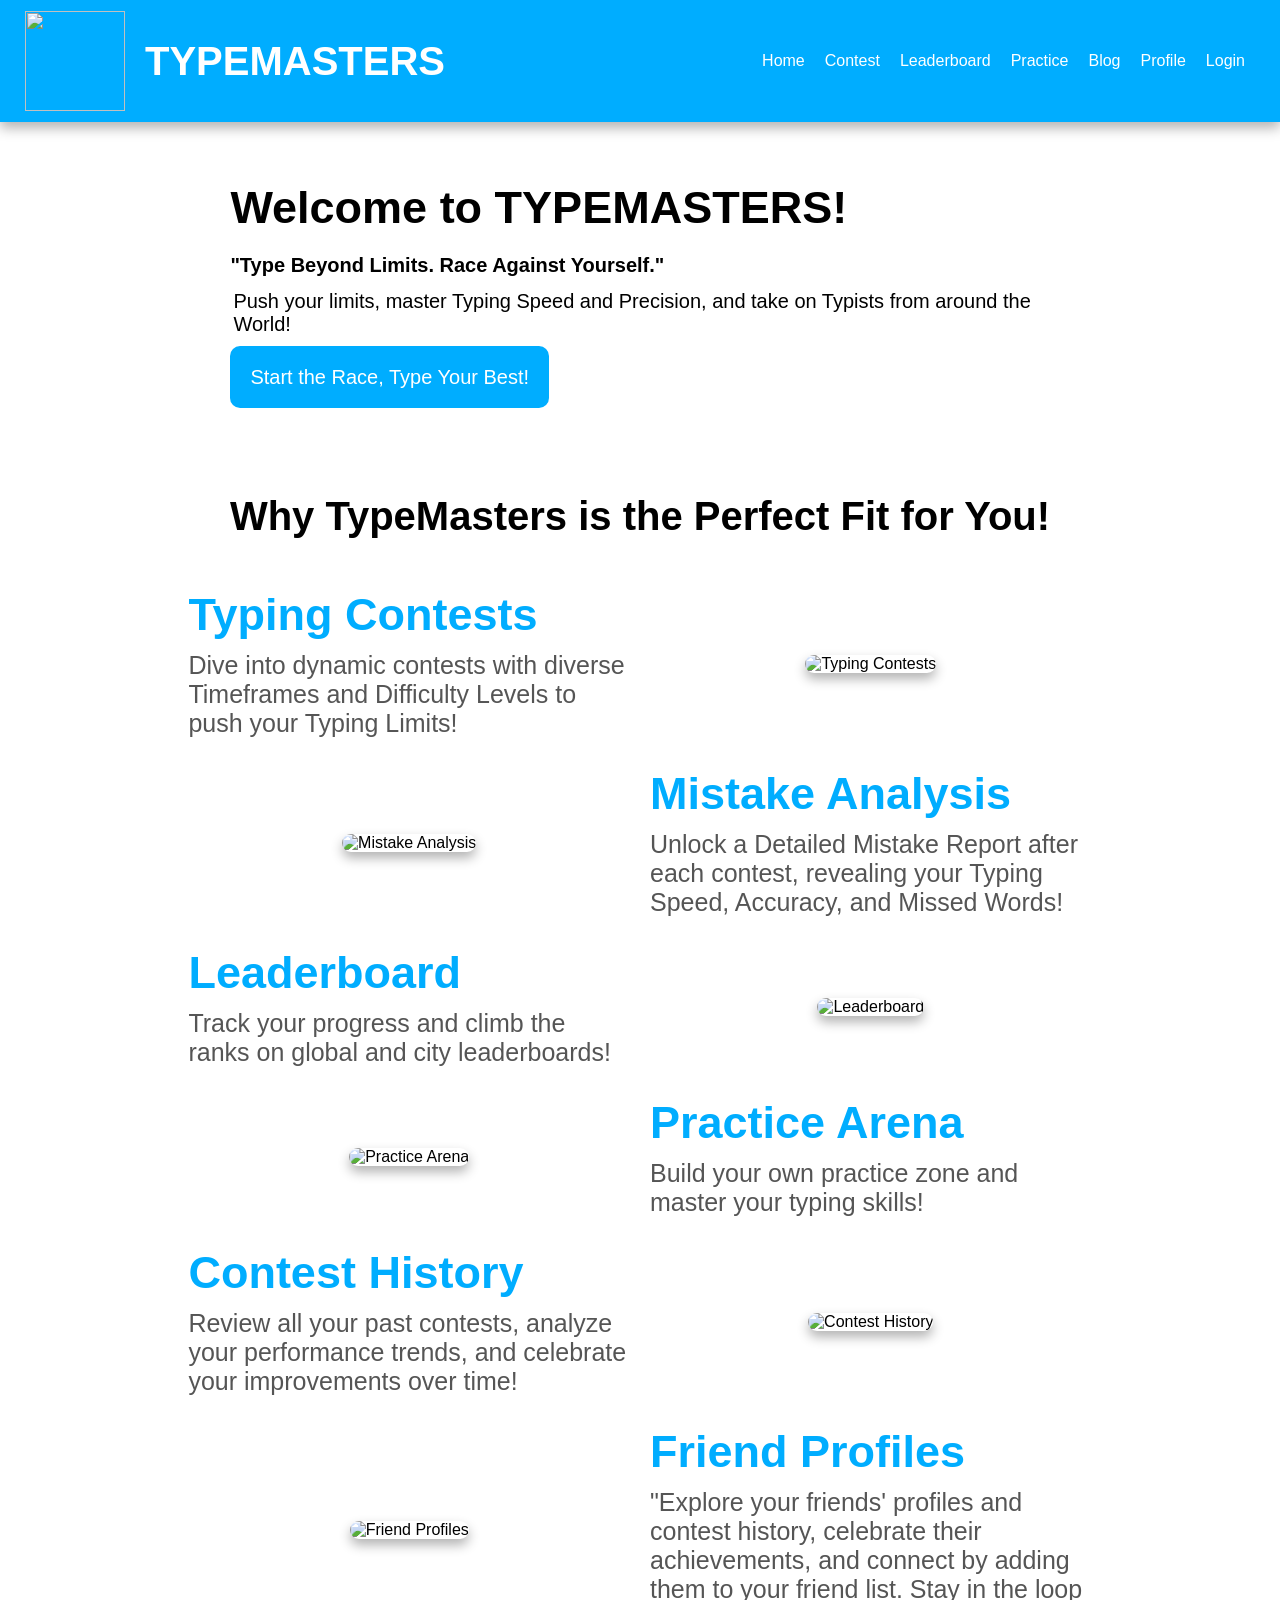
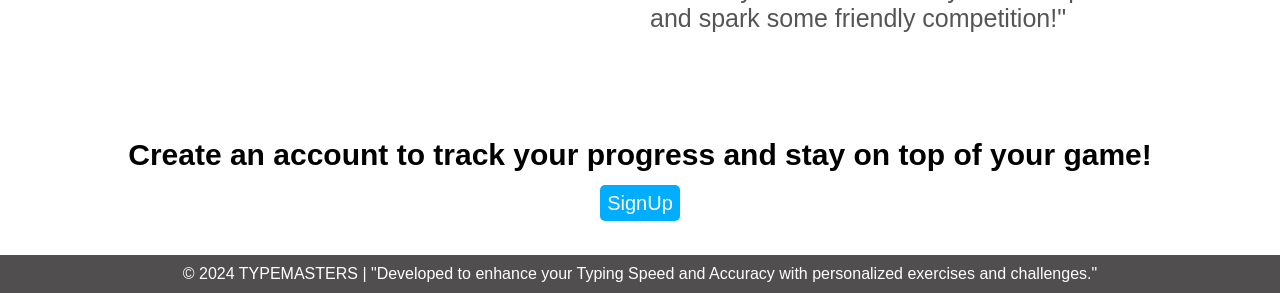
==== index.html @ 099f63d2 "Add files via upload" ====
<!DOCTYPE html>
<html lang="en">

<head>
    <meta charset="UTF-8">
    <meta name="viewport" content="width=device-width, initial-scale=1.0">
    <title>TYPEMASTERS</title>
    <link rel="stylesheet" href="index.css">
</head>

<body>
    <header>
        <nav>
            <div class="logo">
                <img class="logo-img" src="https://images.deepai.org/art-image/9d986968ae8f487c84fa39762bcf5559/create-a-logo-for-a-typing-contest-website-na_BJv7UmD.jpg" alt="">
                TYPEMASTERS
            </div>
            <ul class="options">
                <li><a href="index.html">Home</a></li>
                <li><a href="contest.html">Contest</a></li>
                <li><a href="leaderboard.html">Leaderboard</a></li>
                <li><a href="practice.html">Practice</a></li>
                <li><a href="blog.html">Blog</a></li>
                <li><a href="profile.html">Profile</a></li>
                <li><a href="login.html">Login</a></li>
            </ul>
        </nav>
    </header>
    <main>
        <section class="intro">
            <div class="welcome">
                <h1>Welcome to TYPEMASTERS!</h1>
                <h3>"Type Beyond Limits. Race Against Yourself."</h3>
                <p>Push your limits, master Typing Speed and Precision, and take on Typists from around the World!</p>
                <a href="contest.html" class="contest-btn">Start the Race, Type Your Best!</a>
            </div>
        </section>

        <section class="impfeatures">
            <h2>Why TypeMasters is the Perfect Fit for You!</h2>
            <div class="features">
                <div class="feature">
                    <div class="feature-text">
                        <h3>Typing Contests</h3>
                        <p>Dive into dynamic contests with diverse Timeframes and Difficulty Levels to push your Typing Limits!</p>
                    </div>
                    <div class="feature-image">
                        <img class="feature-img" src="https://files.oaiusercontent.com/file-AwBDMj4TpchexEAL1ELpPj?se=2025-01-03T10%3A58%3A08Z&sp=r&sv=2024-08-04&sr=b&rscc=max-age%3D604800%2C%20immutable%2C%20private&rscd=attachment%3B%20filename%3D7272401b-98e3-4ee9-873a-357aa811d3bc.webp&sig=gUfW/WrdKpYaUsQmzNGsPavuOPssfw685fQ52webMfQ%3D" alt="Typing Contests">
                    </div>
                </div>
                <div class="feature reverse">
                    <div class="feature-text">
                        <h3>Mistake Analysis</h3>
                        <p>Unlock a Detailed Mistake Report after each contest, revealing your Typing Speed, Accuracy, and Missed Words!</p>
                    </div>
                    <div class="feature-image">
                        <img class="feature-img" src="https://files.oaiusercontent.com/file-LFsFb6ZkTdsz5mNkPVTgpT?se=2025-01-03T10%3A54%3A58Z&sp=r&sv=2024-08-04&sr=b&rscc=max-age%3D604800%2C%20immutable%2C%20private&rscd=attachment%3B%20filename%3D87f3a6a5-dc9e-456d-b8d4-88bdc8579409.webp&sig=/9orumd11dXH1FPEWHeLwh2lUEfI2sFUG6lhHfM9CiU%3D" alt="Mistake Analysis">
                    </div>
                </div>
                <div class="feature">
                    <div class="feature-text">
                        <h3>Leaderboard</h3>
                        <p>Track your progress and climb the ranks on global and city leaderboards!</p>
                    </div>
                    <div class="feature-image">
                        <img class="feature-img" src="https://files.oaiusercontent.com/file-GiicfCZswCYoLSz5Jz37pz?se=2025-01-03T11%3A03%3A41Z&sp=r&sv=2024-08-04&sr=b&rscc=max-age%3D604800%2C%20immutable%2C%20private&rscd=attachment%3B%20filename%3D51196d2b-58c2-40b7-99ce-5137a13558eb.webp&sig=s16Lqq%2BUZHRuTl4T55ZWiwcqPOWOAlcMeXOTZpC15H0%3D" alt="Leaderboard">
                    </div>
                </div>
                <div class="feature reverse">
                    <div class="feature-text">
                        <h3>Practice Arena</h3>
                        <p>Build your own practice zone and master your typing skills!</p>
                    </div>
                    <div class="feature-image">
                        <img class="feature-img" src="https://files.oaiusercontent.com/file-AEfCcbFUkEe7YzJxfcKWcS?se=2025-01-03T11%3A26%3A30Z&sp=r&sv=2024-08-04&sr=b&rscc=max-age%3D604800%2C%20immutable%2C%20private&rscd=attachment%3B%20filename%3D5125661a-076e-41a7-8b21-28ff7ef90e75.webp&sig=JJSsVG0ysHXSpNF9fdQ12sK%2BmQHCs/bAGzopenYlKbc%3D" alt="Practice Arena">
                    </div>
                </div>
                <div class="feature">
                    <div class="feature-text">
                        <h3>Contest History</h3>
                        <p>Review all your past contests, analyze your performance trends, and celebrate your improvements over time!</p>
                    </div>
                    <div class="feature-image">
                        <img class="feature-img" src="https://files.oaiusercontent.com/file-XGiKMJyX6PNnE1792JEjHE?se=2025-01-03T11%3A12%3A29Z&sp=r&sv=2024-08-04&sr=b&rscc=max-age%3D604800%2C%20immutable%2C%20private&rscd=attachment%3B%20filename%3Db068eb6a-d3fd-4226-84a7-ec6542675b28.webp&sig=0t8%2B4q0dgqHn6QrWrVKOY7jwoSHYX9i7eg1cdC/UlgQ%3D" alt="Contest History">
                    </div>
                </div>
                <div class="feature reverse">
                    <div class="feature-text">
                        <h3>Friend Profiles</h3>
                        <p>"Explore your friends' profiles and contest history, celebrate their achievements, and connect by adding them to your friend list. Stay in the loop and spark some friendly competition!"</p>
                    </div>
                    <div class="feature-image">
                        <img class="feature-img" src="https://files.oaiusercontent.com/file-WquCJuggGAobSAousTJCNt?se=2025-01-03T11%3A25%3A34Z&sp=r&sv=2024-08-04&sr=b&rscc=max-age%3D604800%2C%20immutable%2C%20private&rscd=attachment%3B%20filename%3D86269c97-71b2-4189-b497-6034ea1fa243.webp&sig=qEPBz3w4EayBphmk7LjJLoBj6zjlthSIQ7nQ3/m90io%3D" alt="Friend Profiles">
                    </div>
                </div>
            </div>
        </section>
        

        <div class="signup">
            <h2>Create an account to track your progress and stay on top of your game!</h2>
            <a href="signup.html" class="signup">SignUp</a>
        </div>
    </main>

    <footer class="copyright">
        <p>&copy; 2024 TYPEMASTERS | "Developed to enhance your Typing Speed and Accuracy with personalized exercises and challenges."</p>
    </footer>
    <script src="home.js"></script>
</body>

</html>
---- index.css ----
* {
    margin: 0;
    padding: 0;
    font-family: "Poppins", sans-serif;
    box-sizing: border-box;
}

body {
    background-image: url('https://img.freepik.com/free-vector/watercolor-blue-background_23-2149320191.jpg');
    background-size: cover;
    background-repeat: no-repeat;
    background-position: center;
}

header {
    background-color: rgb(0 173 300);
    color: white;
    position: sticky;
    top: 0;
    padding: 11px 25px;
    box-shadow: 0 6px 12px rgba(0, 3, 1, 0.3);
}

nav {
    display: flex;
    justify-content: space-between;
    align-items: center;
}
.logo-img{
    height: 100px;
    width: 100px;
    margin-right: 20px;
}
.logo {
    font-size: 40px;
    color: white;
    display: flex;
    justify-content: space-between;
    font-weight: 800;
    align-content: stretch;
    align-items: center;
}

.options {
    display: flex;
    list-style: none;
}

.options li {
    padding: 10px;
}

.options li a {
    text-decoration: none;
    color: white;
}

.options a:hover {
    color: rgb(69, 63, 255);
}

.intro {
    display: flex;
    justify-content: flex-start;
    align-items: center;
    padding: 60px 18%;
}

.welcome {
    max-width: 70vw;
}

.welcome h1 {
    font-size: 45px;
    margin-bottom: 20px;
    color: black;
}

.welcome h3 {
    margin-bottom: 10px;
    font-size: 20px;
}

.welcome p {
    font-size: 20px;
    padding: 3px;
    font-weight: 500;
    margin-bottom: 27px;
}

.contest-btn {
    background-color: rgb(0, 173, 300);
    font-size: 20px;
    color: white;
    text-decoration: none;
    padding: 20px 20px;
    border-radius: 10px;
}

.impfeatures {
    padding: 45px 8%;
    text-align: center;
}

.impfeatures h2 {
    margin-bottom: 30px;
    font-size: 40px;
    color: black;
}

.features {
    display: flex;
    flex-direction: column;
    gap: 30px;
    padding: 20px 8%;
}

.feature {
    display: flex;
    align-items: center;
    gap: 20px;
}

.feature.reverse {
    flex-direction: row-reverse;
}

.feature-text {
    flex: 1;
    text-align: left;
}

.feature-text h3 {
    color: rgb(0, 173, 300);
    font-size: 45px;
    margin-bottom: 10px;
}

.feature-text p {
    color: #555;
    font-size: 25px;
}

.feature-image {
    flex: 1;
    text-align: center;
}

.feature-image img {
    max-width: 100%;
    border-radius: 10px;
    box-shadow: 0 6px 12px rgba(0, 3, 1, 0.3);
}

.signup {
    text-align: center;
    padding: 40px 10%;
}

.signup h2 {
    font-size: 30px;
    margin-bottom: 20px;
}

.signup a {
    font-size: 20px;
    background-color: rgb(0 173 300);
    padding: 7px;
    border-radius: 5px;
    text-decoration: none;
    color: white;
}

.copyright {
    padding: 10px;
    background-color: rgb(80, 78, 78);
    text-align: center;
    color: white;
}
.feature-img{
    height: 350px;
    width: 500px;
}
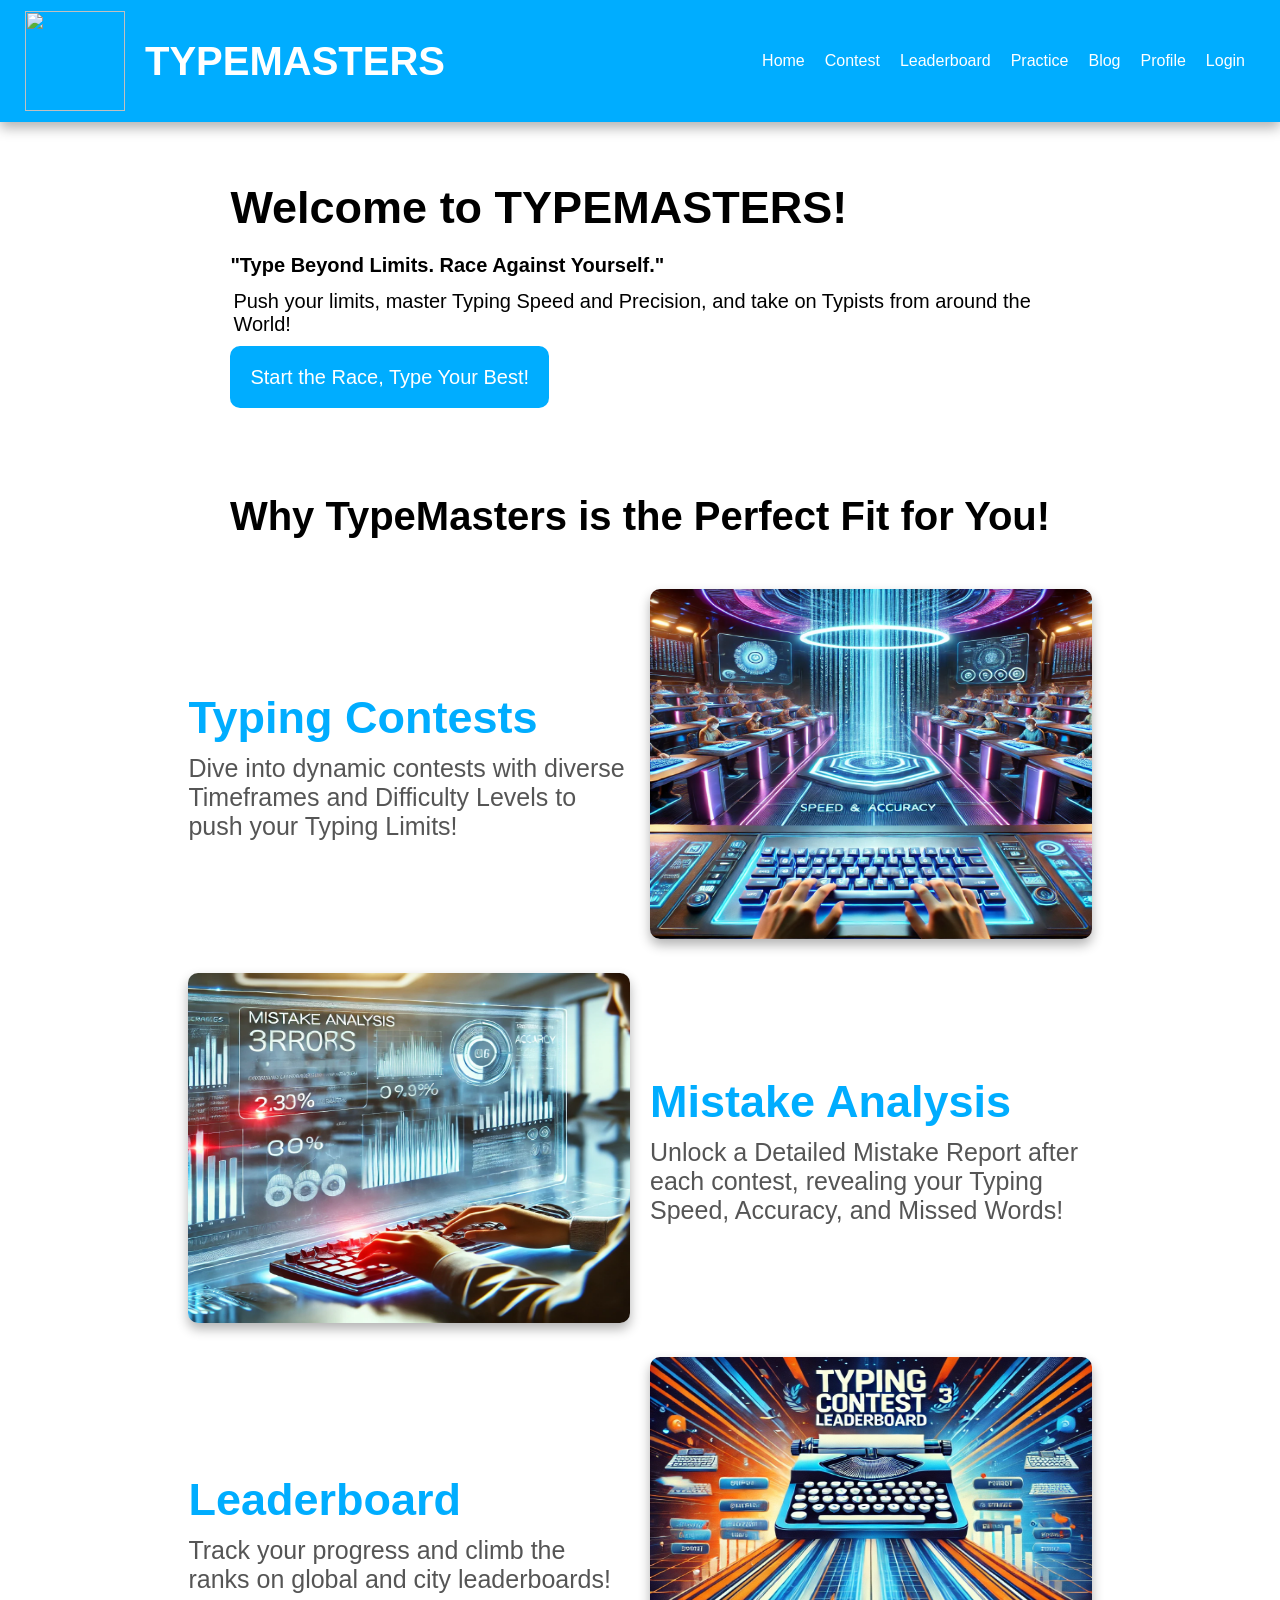
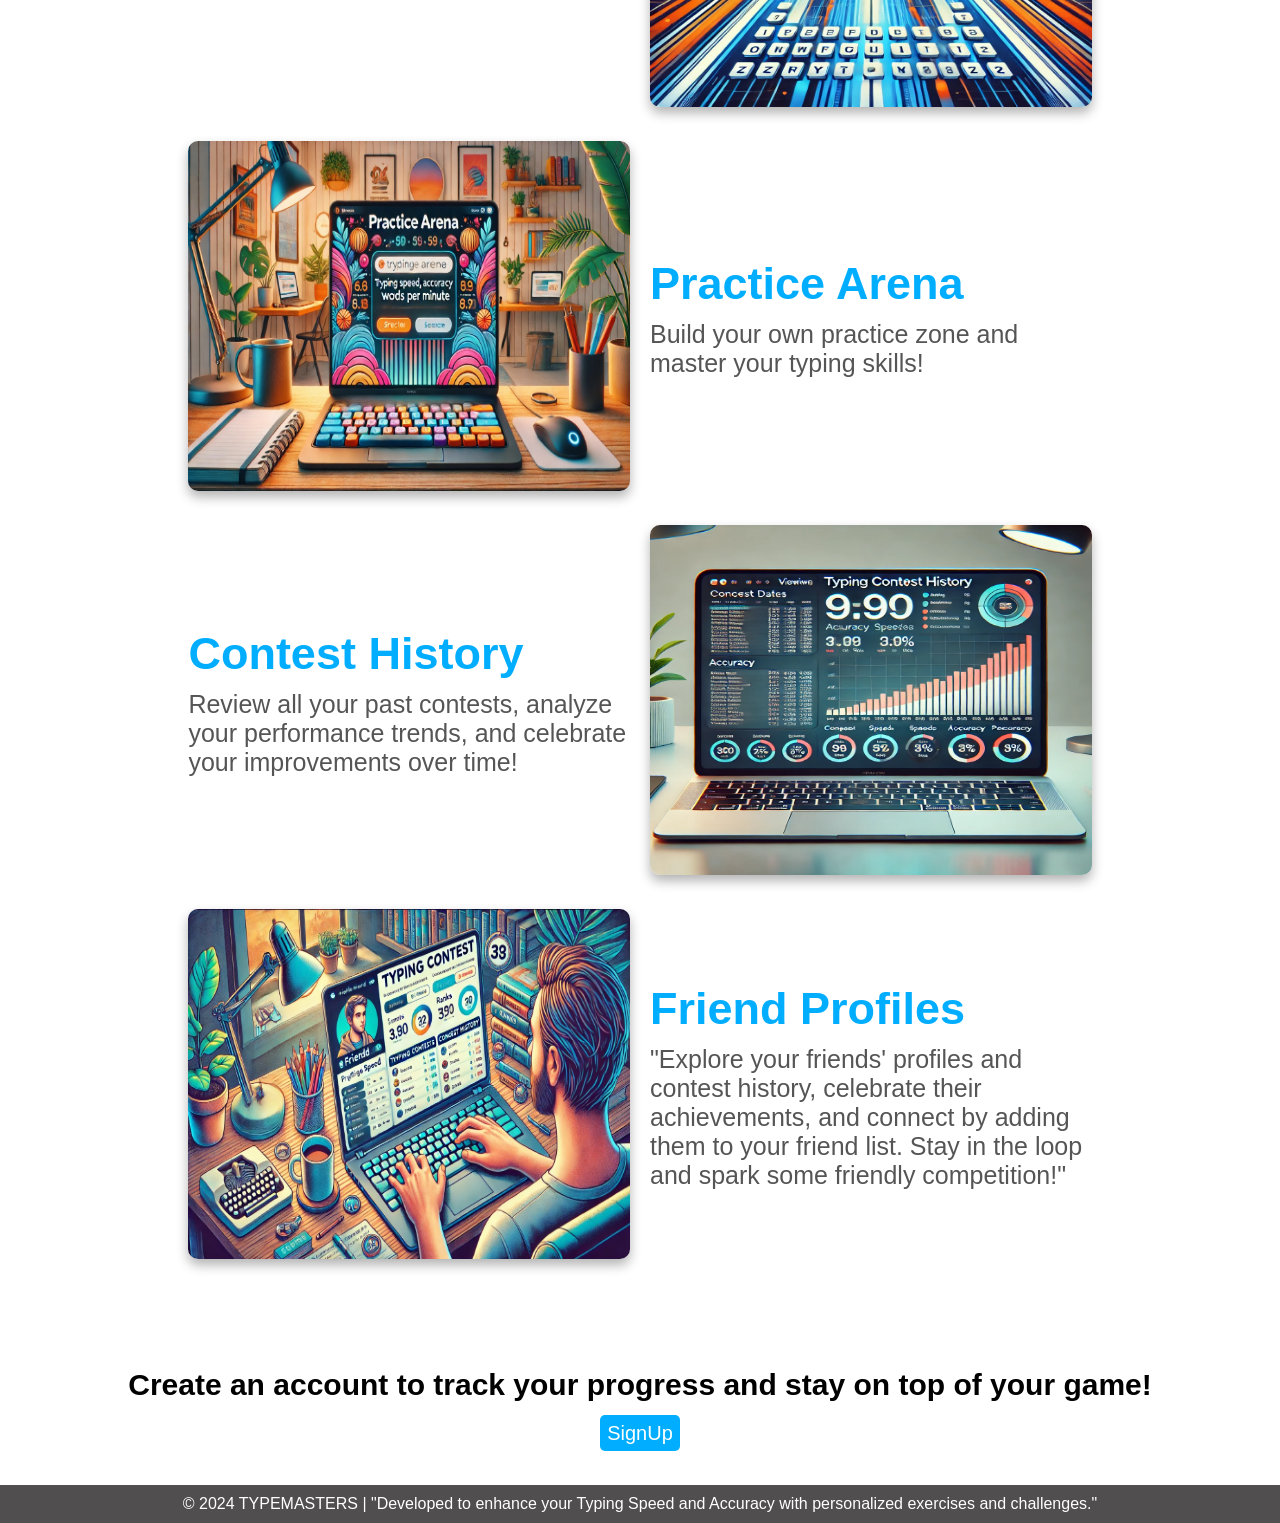
==== commit 2a4dc2a6: "index.html" ====
--- a/index.html
+++ b/index.html
@@ -45,7 +45,7 @@
                         <p>Dive into dynamic contests with diverse Timeframes and Difficulty Levels to push your Typing Limits!</p>
                     </div>
                     <div class="feature-image">
-                        <img class="feature-img" src="https://files.oaiusercontent.com/file-AwBDMj4TpchexEAL1ELpPj?se=2025-01-03T10%3A58%3A08Z&sp=r&sv=2024-08-04&sr=b&rscc=max-age%3D604800%2C%20immutable%2C%20private&rscd=attachment%3B%20filename%3D7272401b-98e3-4ee9-873a-357aa811d3bc.webp&sig=gUfW/WrdKpYaUsQmzNGsPavuOPssfw685fQ52webMfQ%3D" alt="Typing Contests">
+                        <img class="feature-img" src="typing-contest.webp" alt="Typing Contests">
                     </div>
                 </div>
                 <div class="feature reverse">
@@ -54,7 +54,7 @@
                         <p>Unlock a Detailed Mistake Report after each contest, revealing your Typing Speed, Accuracy, and Missed Words!</p>
                     </div>
                     <div class="feature-image">
-                        <img class="feature-img" src="https://files.oaiusercontent.com/file-LFsFb6ZkTdsz5mNkPVTgpT?se=2025-01-03T10%3A54%3A58Z&sp=r&sv=2024-08-04&sr=b&rscc=max-age%3D604800%2C%20immutable%2C%20private&rscd=attachment%3B%20filename%3D87f3a6a5-dc9e-456d-b8d4-88bdc8579409.webp&sig=/9orumd11dXH1FPEWHeLwh2lUEfI2sFUG6lhHfM9CiU%3D" alt="Mistake Analysis">
+                        <img class="feature-img" src="mistake-analysis.webp" alt="Mistake Analysis">
                     </div>
                 </div>
                 <div class="feature">
@@ -63,7 +63,7 @@
                         <p>Track your progress and climb the ranks on global and city leaderboards!</p>
                     </div>
                     <div class="feature-image">
-                        <img class="feature-img" src="https://files.oaiusercontent.com/file-GiicfCZswCYoLSz5Jz37pz?se=2025-01-03T11%3A03%3A41Z&sp=r&sv=2024-08-04&sr=b&rscc=max-age%3D604800%2C%20immutable%2C%20private&rscd=attachment%3B%20filename%3D51196d2b-58c2-40b7-99ce-5137a13558eb.webp&sig=s16Lqq%2BUZHRuTl4T55ZWiwcqPOWOAlcMeXOTZpC15H0%3D" alt="Leaderboard">
+                        <img class="feature-img" src="leaderboard.webp" alt="Leaderboard">
                     </div>
                 </div>
                 <div class="feature reverse">
@@ -72,7 +72,7 @@
                         <p>Build your own practice zone and master your typing skills!</p>
                     </div>
                     <div class="feature-image">
-                        <img class="feature-img" src="https://files.oaiusercontent.com/file-AEfCcbFUkEe7YzJxfcKWcS?se=2025-01-03T11%3A26%3A30Z&sp=r&sv=2024-08-04&sr=b&rscc=max-age%3D604800%2C%20immutable%2C%20private&rscd=attachment%3B%20filename%3D5125661a-076e-41a7-8b21-28ff7ef90e75.webp&sig=JJSsVG0ysHXSpNF9fdQ12sK%2BmQHCs/bAGzopenYlKbc%3D" alt="Practice Arena">
+                        <img class="feature-img" src="practice-arena.jpg" alt="Practice Arena">
                     </div>
                 </div>
                 <div class="feature">
@@ -81,7 +81,7 @@
                         <p>Review all your past contests, analyze your performance trends, and celebrate your improvements over time!</p>
                     </div>
                     <div class="feature-image">
-                        <img class="feature-img" src="https://files.oaiusercontent.com/file-XGiKMJyX6PNnE1792JEjHE?se=2025-01-03T11%3A12%3A29Z&sp=r&sv=2024-08-04&sr=b&rscc=max-age%3D604800%2C%20immutable%2C%20private&rscd=attachment%3B%20filename%3Db068eb6a-d3fd-4226-84a7-ec6542675b28.webp&sig=0t8%2B4q0dgqHn6QrWrVKOY7jwoSHYX9i7eg1cdC/UlgQ%3D" alt="Contest History">
+                        <img class="feature-img" src="contest-history.webp" alt="Contest History">
                     </div>
                 </div>
                 <div class="feature reverse">
@@ -90,7 +90,7 @@
                         <p>"Explore your friends' profiles and contest history, celebrate their achievements, and connect by adding them to your friend list. Stay in the loop and spark some friendly competition!"</p>
                     </div>
                     <div class="feature-image">
-                        <img class="feature-img" src="https://files.oaiusercontent.com/file-WquCJuggGAobSAousTJCNt?se=2025-01-03T11%3A25%3A34Z&sp=r&sv=2024-08-04&sr=b&rscc=max-age%3D604800%2C%20immutable%2C%20private&rscd=attachment%3B%20filename%3D86269c97-71b2-4189-b497-6034ea1fa243.webp&sig=qEPBz3w4EayBphmk7LjJLoBj6zjlthSIQ7nQ3/m90io%3D" alt="Friend Profiles">
+                        <img class="feature-img" src="friend website.jpg" alt="Friend Profiles">
                     </div>
                 </div>
             </div>
@@ -109,4 +109,4 @@
     <script src="home.js"></script>
 </body>
 
-</html>+</html>
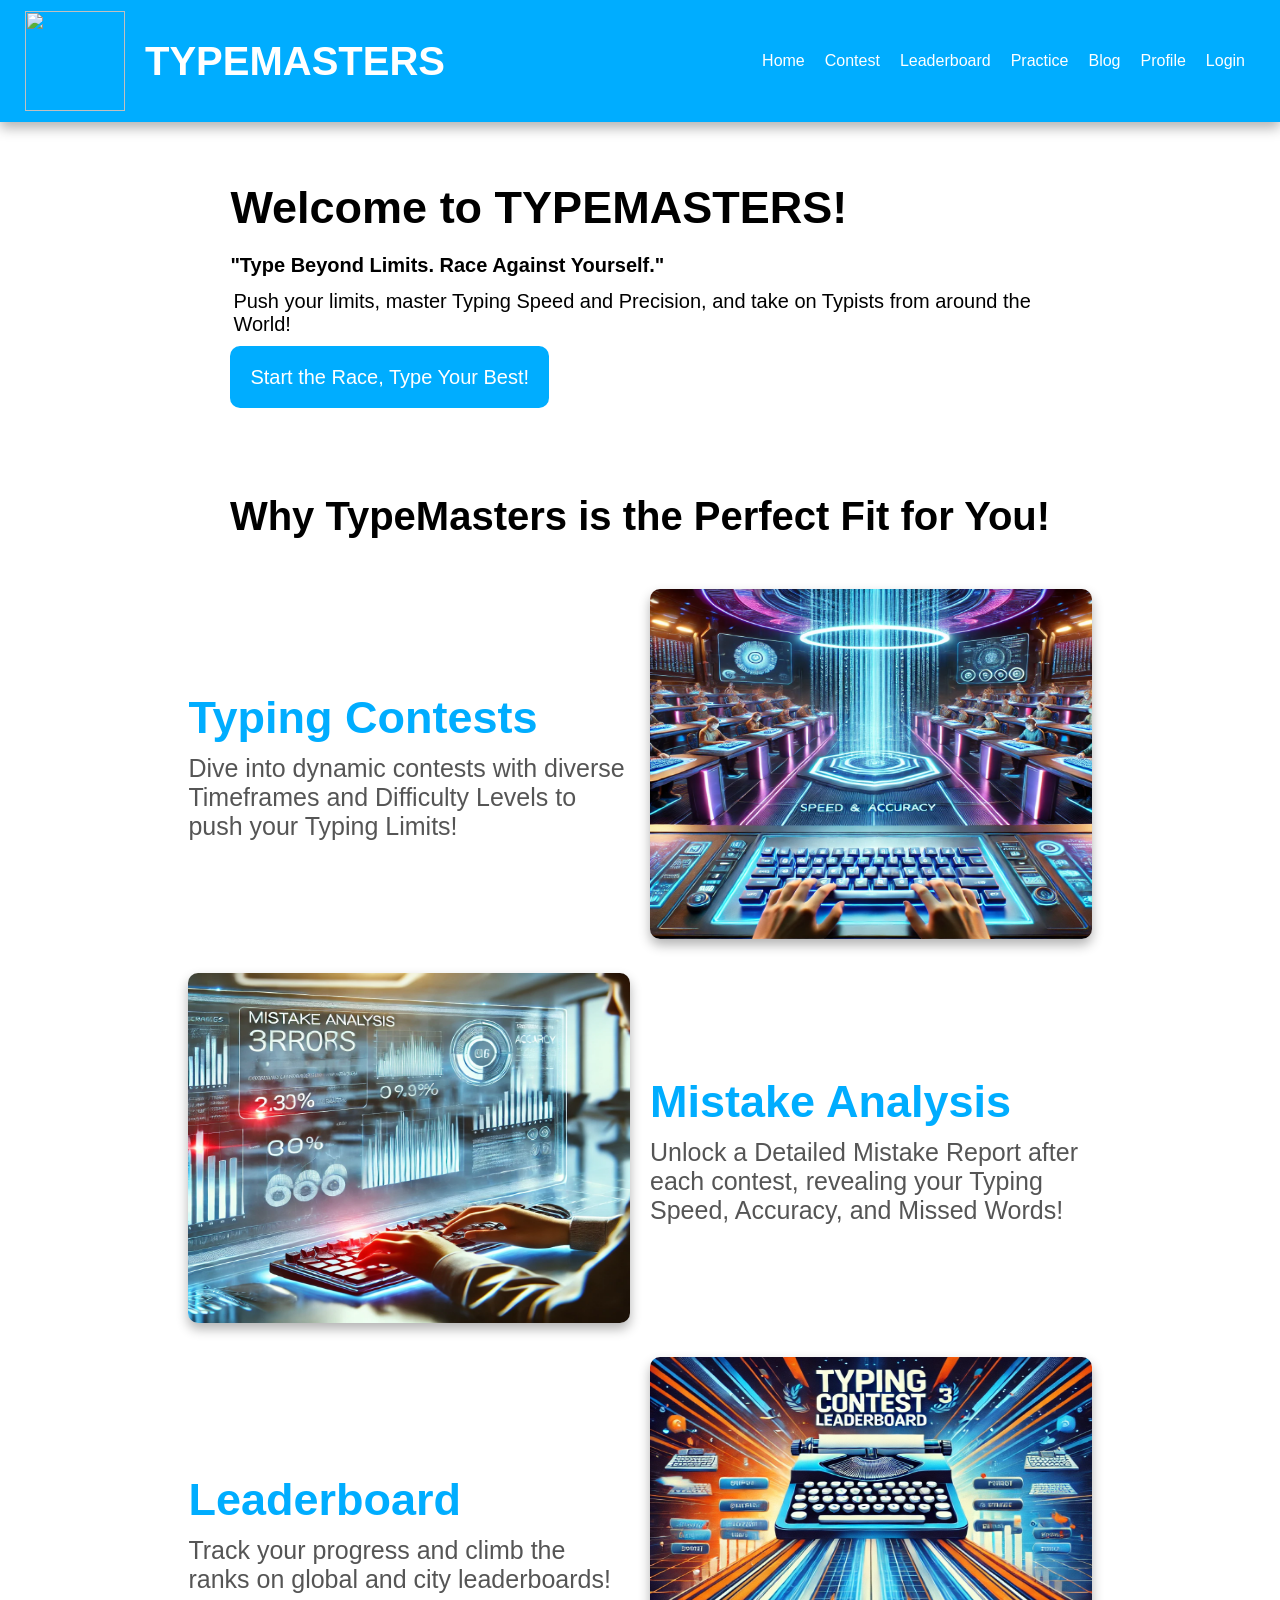
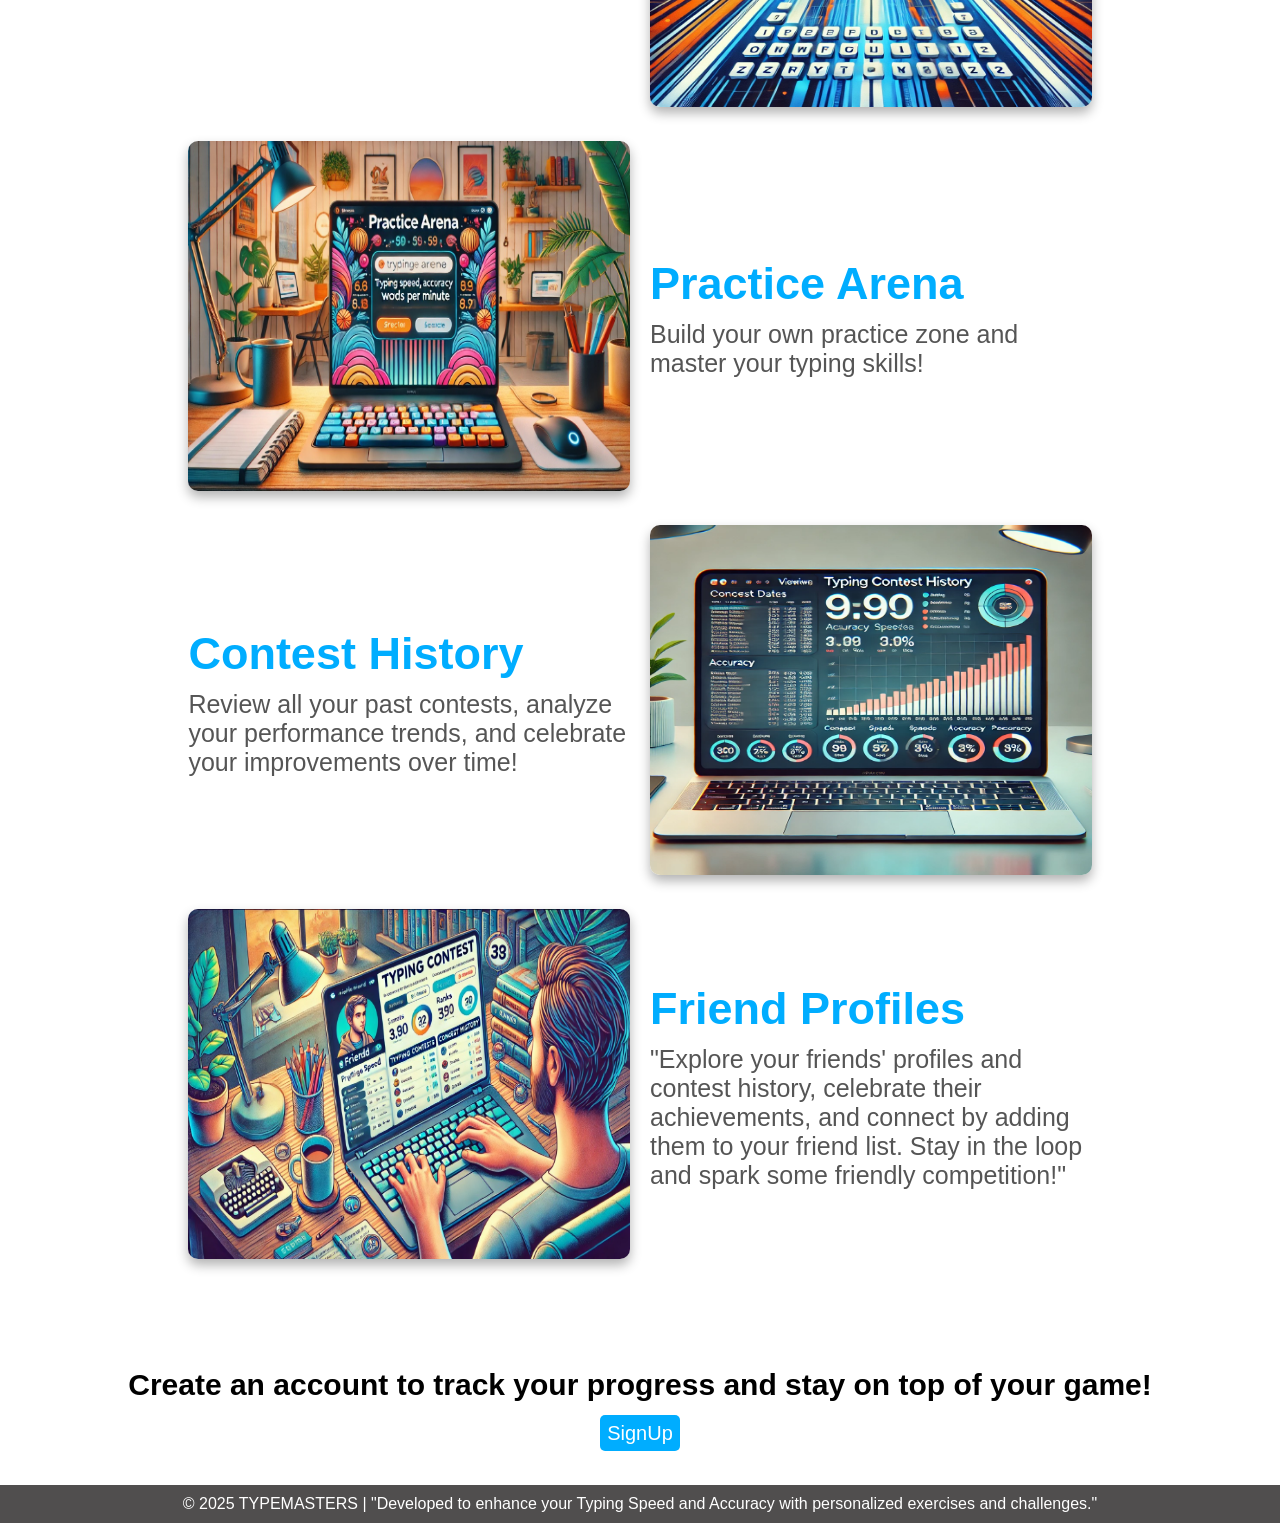
==== commit 95c3f4d6: "index.html" ====
--- a/index.html
+++ b/index.html
@@ -104,7 +104,7 @@
     </main>
 
     <footer class="copyright">
-        <p>&copy; 2024 TYPEMASTERS | "Developed to enhance your Typing Speed and Accuracy with personalized exercises and challenges."</p>
+        <p>&copy; 2025 TYPEMASTERS | "Developed to enhance your Typing Speed and Accuracy with personalized exercises and challenges."</p>
     </footer>
     <script src="home.js"></script>
 </body>
